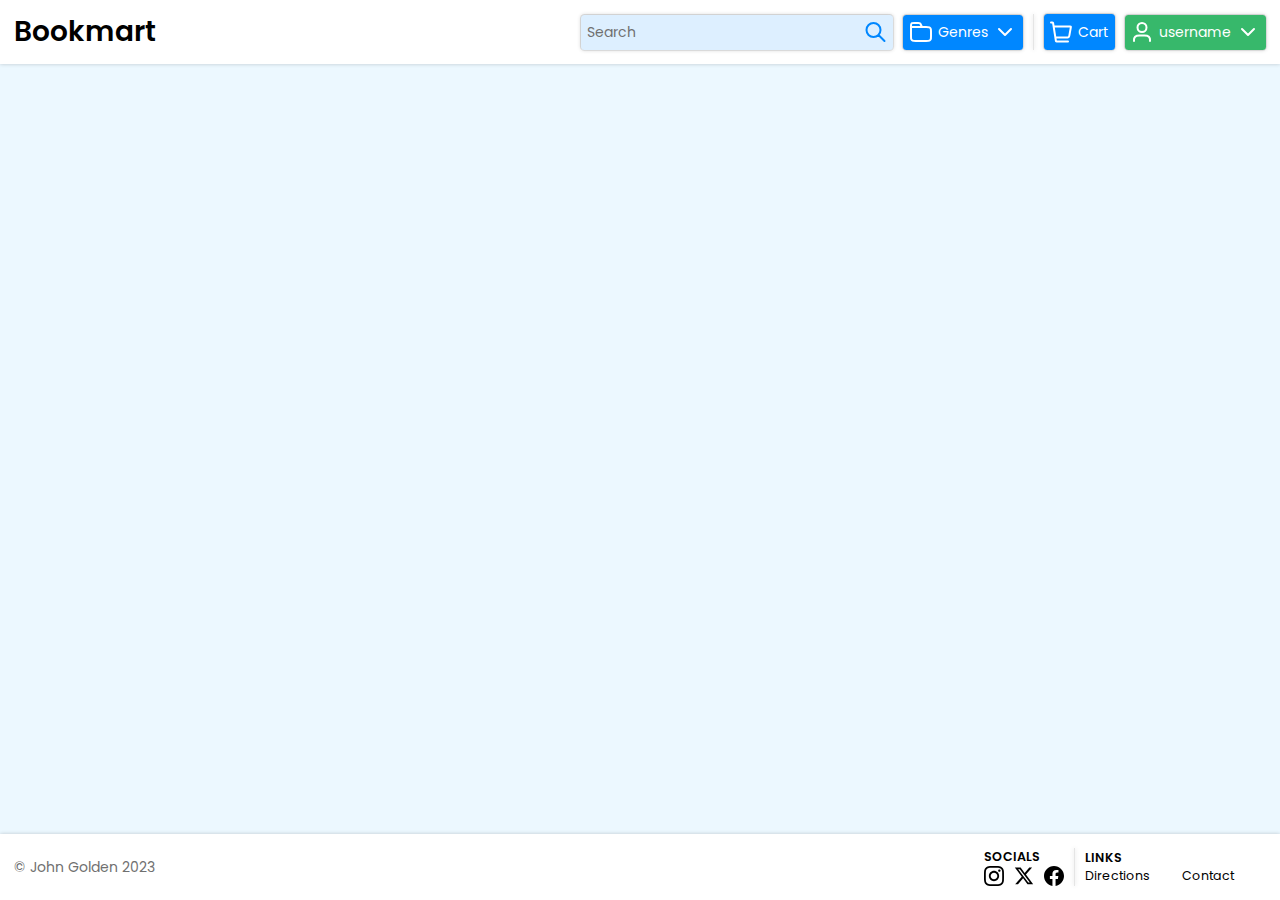
==== category.html @ d0760aee "add stripped category page" ====
<!DOCTYPE html>
<html lang="en">

<head>
  <meta charset="UTF-8">
  <meta name="viewport" content="width=device-width, initial-scale=1.0">
  <title>Bookmart</title>

  <link rel="stylesheet" href="css/globals.css">
  <link rel="stylesheet" href="css/header.css">
  <link rel="stylesheet" href="css/card.css">
  <link rel="stylesheet" href="css/category.css">
  <link rel="stylesheet" href="css/footer.css">
</head>

<body>
  <div class="page__container">
    <header>
      <div class="header__title">
        <img
          class="header__title__logo"
          src=""
          alt=""
        />
        <h1>
          Bookmart
        </h1>
      </div>

      <nav class="header__links">
        <div class="box--secondary navbar__button">
          <input placeholder="Search"/>
          <img
            src="images/site/search-sm-blue.svg"
            alt=""
          />
        </div>

        <button class="box--primary navbar__button">
          <img
            src="images/site/folder-white.svg"
            alt=""
          />
          <p>
            Genres
          </p>
          <img
            src="images/site/chevron-down.svg"
            alt=""
          />
        </button>
        
        <div class="divider"></div>

        <button class="box--primary navbar__button">
          <img
            src="images/site/shopping-cart-02.svg"
            alt=""
          />
          <p>
            Cart
          </p>
        </button>
        
        <button class="box--primary navbar__button account">
          <img
            src="images/site/user-01.svg"
            alt=""
          />
          <p>
            username
          </p>
          <img
            src="images/site/chevron-down.svg"
            alt=""
          />
        </button>
      </nav>
    </header>
    
    <main class="container">
      
    </main>
  
    <footer>
      <div class="footer__copyright">
        <p class="copyright__text">
          © John Golden 2023
        </p>
      </div>

      <div class="footer__links">
        <section>
          <h3 class="link__section__header">Socials</h3>
          <div class="link__section__socials">
            <img
              src="images/site/instagram.svg"
              alt=""
            />
            <img
              src="images/site/x.svg"
              alt=""
            />
            <img
              src="images/site/facebook.svg"
              alt=""
            />
          </div>
        </section>

        <div class="divider"></div>
        
        <section>
          <h3 class="link__section__header">Links</h3>
          <div class="link__section__list">
            <a href="">
              <p class="link__section__link">
                Directions
              </p>
            </a>
            <a href="">
              <p class="link__section__link">
                Contact
              </p>
            </a>
          </div>
        </section>
      </div>
    </footer>
  </div>
</body>

</html>
---- css/globals.css ----
@import url("https://fonts.googleapis.com/css2?family=Poppins:wght@400;500;600;700&display=swap");

:root {
    --background-color: 255, 255, 255;

    --text-color: black;
    --text-color-fade: #707070;

    --default-font-family: "Poppins", sans-serif;
    --default-outline: 1px inset rgba(0, 0, 0, 0.1);
    --default-border-radius: 0.25em;

    --default-box-shadow: 0 0 4px 0 rgba(0, 0, 0, 0.2);
    --default-box-shadow-heavy: 0 0 6px 0 rgba(0, 0, 0, 0.4);

    --primary-color: #0087ff;
    --primary-color-alt: white;

    --secondary-color: #ddefff;
    --secondary-color-alt: var(--primary-color);
}

body {
    margin: 0;

    background-color: #ecf8ff;
    color: var(--text-color);

    font-family: var(--default-font-family);
    font-size: 14px;
}

main {
    display: flex;
    /* fill any remaining space not taken by header/footer: */
    flex-grow: 1;
}

* {
    box-sizing: border-box;
}

h1,
h2,
h3,
p {
    margin: 0;
}

h1,
h2,
h3 {
    font-weight: 600;
}

ol,
ul {
    list-style: none;
    padding: 0;
    margin: 0;
}

img {
    display: block;
    max-width: 100%;
    height: auto;
}

a {
    text-decoration: none;
}

a,
a:visited {
  color: var(--color);
}

/* media queries?: */
.container {
    margin: 0 auto;
    max-width: 1536px;
}

.page__container {
    display: flex;
    flex-direction: column;

    min-height: 100vh;
}

.divider {
    width: 1px;
    height: 100%;

    background-color: rgba(0, 0, 0, 0.1);
    
    box-shadow: var(--default-box-shadow);
}

/* buttons & input: */
button,
input, 
input[type="submit"],
input[type="reset"] {
    all: unset;
}

input::placeholder {
    color: var(--text-color-fade);
}

.box--primary {
    padding: 0.4em;
    
    background-color: var(--primary-color);
    color: var(--primary-color-alt);
    
    outline: var(--default-outline);
    border-radius: var(--default-border-radius);
    
    box-shadow: var(--default-box-shadow);
    transition: box-shadow 0.2s;
}

.box--primary:hover {
    box-shadow: var(--default-box-shadow-heavy);
}

.box--secondary {
    padding: 0.4em;
    
    background-color: var(--secondary-color);
    color: var(--secondary-color-alt);
    
    outline: var(--default-outline);
    border-radius: var(--default-border-radius);
    
    box-shadow: var(--default-box-shadow);
    transition: box-shadow 0.2s;
}

.box--secondary:hover {
    box-shadow: var(--default-box-shadow-heavy);
}
---- css/header.css ----
header {
    display: flex;
    justify-content: space-between;

    padding: 1em;

    background-color: rgb(var(--background-color));
    box-shadow: var(--default-box-shadow);
}

.header__title {
    display: flex;
    align-items: center;
}

.header__title h1,
.header__title h2,
.header__title h3 {
    line-height: 1.2;
}

.header__links {
    display: flex;
    align-items: center;
    gap: 10px;
}

.navbar__button {
    display: flex;
    align-items: center;
    gap: 5px;
}

.account {
    background-color: #37b86b;
}
---- css/card.css ----
.card {
    padding: 0.6em;

    background-color: rgb(var(--background-color));

    outline: var(--default-outline);
    border-radius: var(--default-border-radius);
    
    box-shadow: var(--default-box-shadow);
    transition: box-shadow 0.2s;
}

.card h1,
.card h2,
.card h3 {
    line-height: 1.2;
}

.card__header {
    display: flex;
    justify-content: space-between;
    align-items: center;
}

.card__title {
    flex-grow: 1;
    text-transform: uppercase;
}

.card__image {
}

.card__blurb {
}

.card:hover {
    box-shadow: var(--default-box-shadow-heavy)
}
---- css/footer.css ----
footer {
    display: flex;
    justify-content: space-between;

    padding: 1em;

    background-color: rgb(var(--background-color));
    box-shadow: var(--default-box-shadow);
}

.footer__copyright {
    display: flex;
    align-items: center;
}

.footer__copyright p {
    color: var(--text-color-fade);
}

.footer__title h1,
.footer__title h2,
.footer__title h3 {
    line-height: 1.2;
}

.footer__links {
    display: flex;
    align-items: center;
    gap: 10px;
}

.footer__links p,
.footer__links h1,
.footer__links h2,
.footer__links h3 {
    font-size: 0.9em;
}

.link__section__header {
    text-transform: uppercase;
}

.link__section__socials {
    display: flex;
    align-items: center;
    gap: 10px;
}

.link__section__list {
    display: flex;
    align-items: center;
}

.link__section__link {
    min-width: 4rem;
    padding-right: 2rem;
}
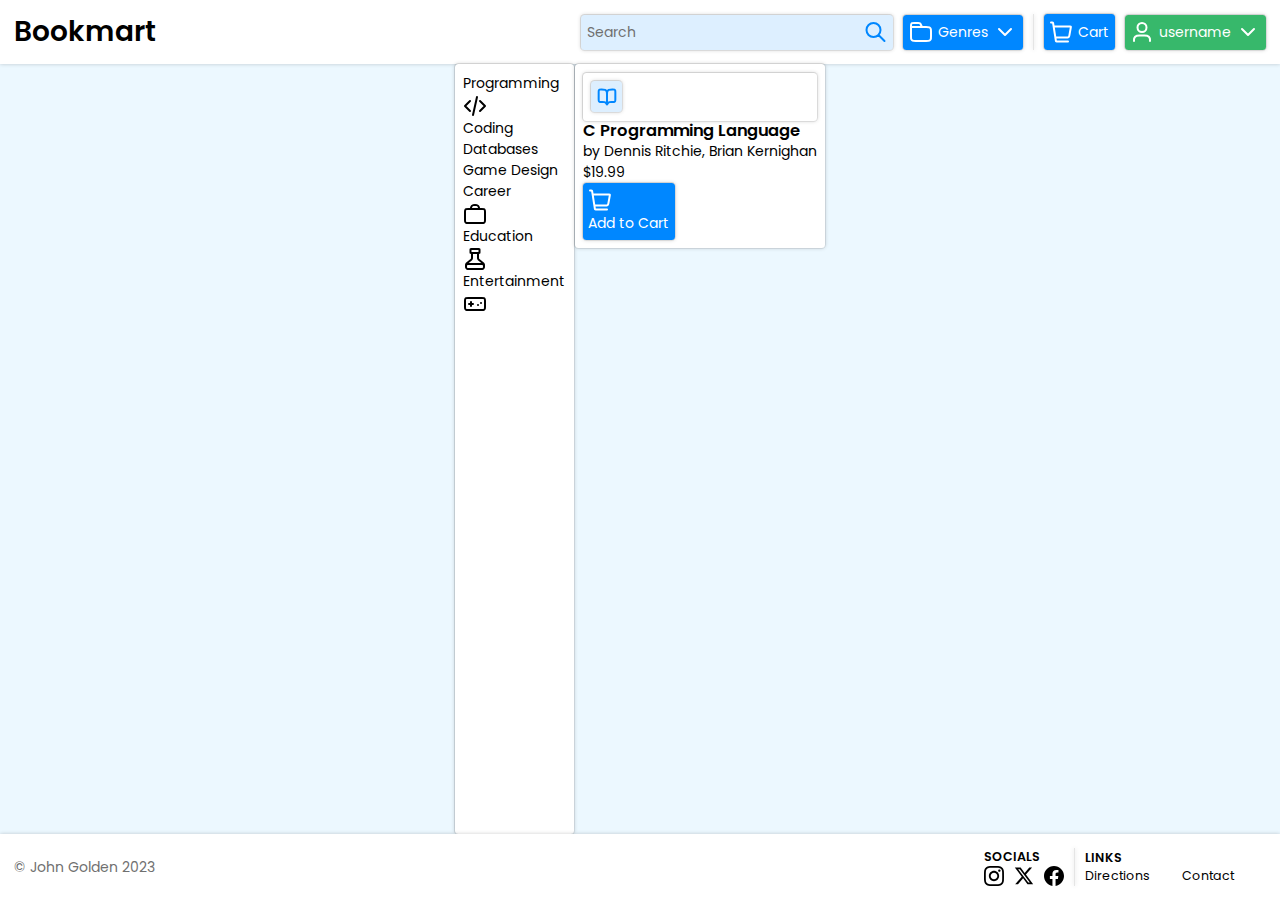
==== commit 36b676d0: "draft category page" ====
--- a/category.html
+++ b/category.html
@@ -79,7 +79,117 @@
     </header>
     
     <main class="container">
-      
+      <div class="category__list card">
+        <div class="category__header">
+          <p class="category__title">Programming</p>
+          <div class="category__line"></div>
+          <img
+            class="category__icon"
+            src="images/site/genres/code-snippet-02.svg"
+            alt=""
+          />
+        </div>
+
+        <ul class="category__item__list">
+          <li>
+            <a href="">
+              <p class="category__item">
+                Coding
+              </p>
+            </a>
+          </li>
+          <li>
+            <a href="">
+              <p class="category__item">
+                Databases
+              </p>
+            </a>
+          </li>
+          <li>
+            <a href="">
+              <p class="category__item">
+                Game Design
+              </p>
+            </a>
+          </li>
+        </ul>
+
+        <div class="category__header">
+          <p class="category__title">Career</p>
+          <div class="category__line"></div>
+          <img
+            class="category__icon"
+            src="images/site/genres/briefcase-01.svg"
+            alt=""
+          />
+        </div>
+
+
+        <div class="category__header">
+          <p class="category__title">Education</p>
+          <div class="category__line"></div>
+          <img
+            class="category__icon"
+            src="images/site/genres/beaker-02.svg"
+            alt=""
+          />
+        </div>
+
+
+        <div class="category__header">
+          <p class="category__title">Entertainment</p>
+          <div class="category__line"></div>
+          <img
+            class="category__icon"
+            src="images/site/genres/gaming-pad-02.svg"
+            alt=""
+          />
+        </div>
+      </div>
+
+      <div class="divider"></div>
+
+      <div class="book__list">
+        <div class="book__item card">
+          <div class="item__cover__frame card">
+            <button class="read__now__button box--secondary">
+              <img
+                src="images/site/book-open-01-blue.svg"
+                alt=""
+              />
+            </button>
+            <img
+              class="item__cover"
+              src="https://www0.alibris-static.com/c-programming-language/isbn/9780131103627_l.jpg"
+              alt=""
+            />
+          </div>
+          <div class="book__item__actions">
+            <div class="book__item__details">
+              <h3 class="book__item__title">
+                C Programming Language
+              </h3>
+              <p class="book__item__author">
+                by Dennis Ritchie, Brian Kernighan
+              </p>
+            </div>
+            <div class="book__item__checkout">
+              <div class="checkout__price">
+                <p class="checkout__price__text">$19.99</p>
+              </div>
+              <button class="checkout__button box--primary">
+                <img
+                  class="checkout__button__icon"
+                  src="images/site/shopping-cart-02.svg"
+                  alt=""
+                />
+                <p>Add to Cart</p>
+              </button>
+            </div>
+          </div>
+        </div>
+
+      </div>
     </main>
   
     <footer>
--- a/css/globals.css
+++ b/css/globals.css
@@ -105,6 +105,10 @@
     all: unset;
 }
 
+button:hover {
+    cursor: pointer;
+}
+
 input::placeholder {
     color: var(--text-color-fade);
 }
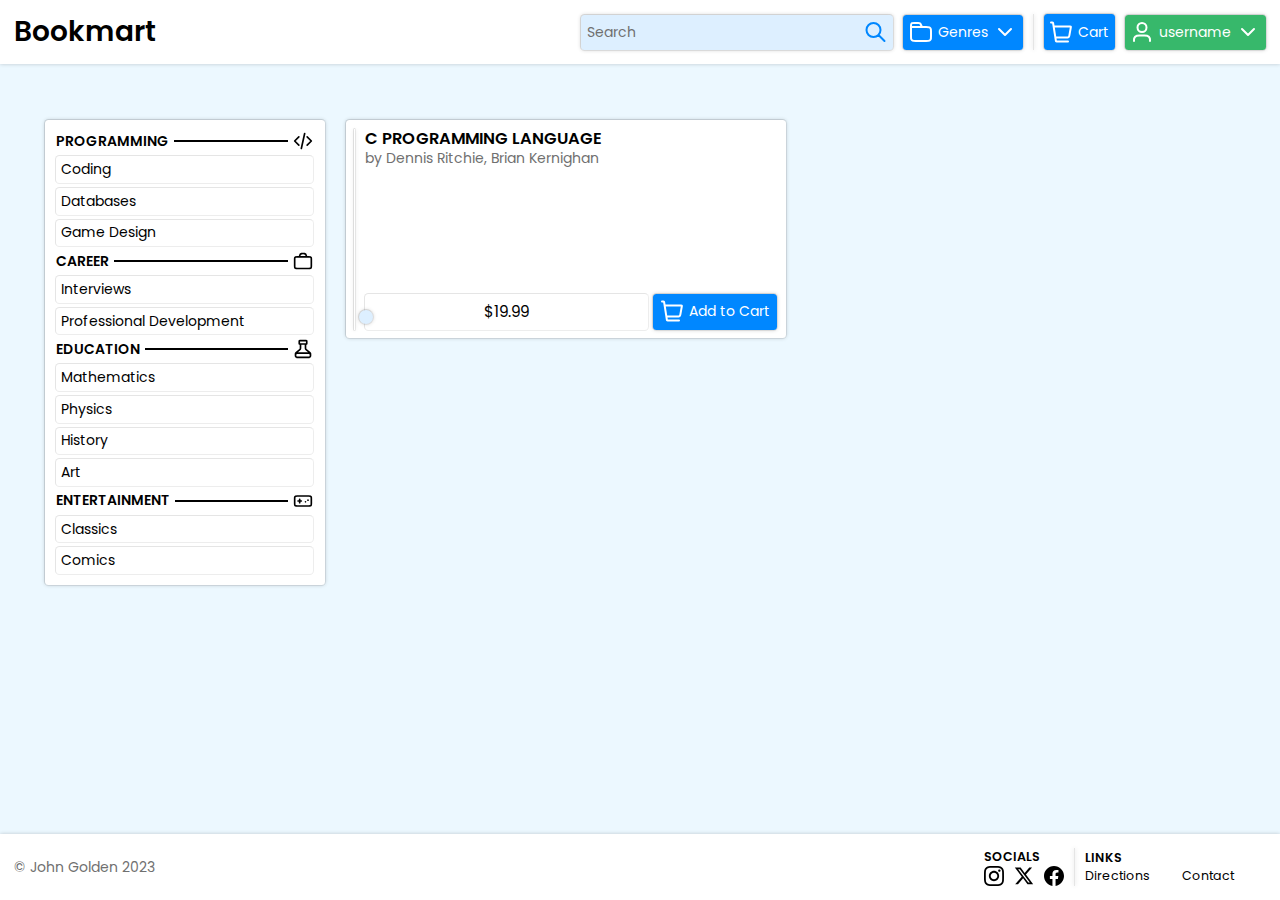
==== commit 3f832f5e: "add missing categories, add selected sample" ====
--- a/category.html
+++ b/category.html
@@ -93,7 +93,7 @@
         <ul class="category__item__list">
           <li>
             <a href="">
-              <p class="category__item">
+              <p class="category__item item--selected">
                 Coding
               </p>
             </a>
@@ -124,6 +124,22 @@
           />
         </div>
 
+        <ul class="category__item__list">
+          <li>
+            <a href="">
+              <p class="category__item">
+                Interviews
+              </p>
+            </a>
+          </li>
+          <li>
+            <a href="">
+              <p class="category__item">
+                Professional Development
+              </p>
+            </a>
+          </li>
+        </ul>
 
         <div class="category__header">
           <p class="category__title">Education</p>
@@ -135,6 +151,36 @@
           />
         </div>
 
+        <ul class="category__item__list">
+          <li>
+            <a href="">
+              <p class="category__item">
+                Mathematics
+              </p>
+            </a>
+          </li>
+          <li>
+            <a href="">
+              <p class="category__item">
+                Physics
+              </p>
+            </a>
+          </li>
+          <li>
+            <a href="">
+              <p class="category__item">
+                History
+              </p>
+            </a>
+          </li>
+          <li>
+            <a href="">
+              <p class="category__item">
+                Art
+              </p>
+            </a>
+          </li>
+        </ul>
 
         <div class="category__header">
           <p class="category__title">Entertainment</p>
@@ -145,6 +191,23 @@
             alt=""
           />
         </div>
+
+        <ul class="category__item__list">
+          <li>
+            <a href="">
+              <p class="category__item">
+                Classics
+              </p>
+            </a>
+          </li>
+          <li>
+            <a href="">
+              <p class="category__item">
+                Comics
+              </p>
+            </a>
+          </li>
+        </ul>
       </div>
 
       <div class="divider"></div>
--- a/css/globals.css
+++ b/css/globals.css
@@ -18,6 +18,8 @@
 
     --secondary-color: #ddefff;
     --secondary-color-alt: var(--primary-color);
+
+    --danger-color: #ff4848;
 }
 
 body {
@@ -97,6 +99,11 @@
     box-shadow: var(--default-box-shadow);
 }
 
+.divider.divider--horizontal {
+    width: 100%;
+    height: 1px;
+}
+
 /* buttons & input: */
 button,
 input, 
--- a/css/header.css
+++ b/css/header.css
@@ -31,6 +31,76 @@
     gap: 5px;
 }
 
+/* generic dropdown */
+.dropdown__seat {
+    position: relative;
+}
+
+.dropdown__menu {
+    position: absolute;
+    top: calc(100%);
+
+    width: 100%;
+
+    opacity: 0;
+    transform: translateY(calc(-50% - 0.5em)) scaleY(0);
+
+    transition-property: opacity, transform;
+    transition-duration: 200ms;
+}
+
+.dropdown__seat:hover .dropdown__menu {
+    opacity: 1;
+    transform: translateY(0) scaleY(100%);
+}
+
+/* category menu */
+.category__dropdown {
+    width: 240px;
+    /* assuming position: absolute */
+    left: -50%;
+}
+
+.category__dropdown__header {
+    display: flex;
+    align-items: center;
+    gap: 5px;
+
+    font-weight: 600;
+}
+
+.category__dropdown__header__title {
+    text-transform: uppercase;
+}
+
+.category__dropdown__header__line {
+    background-color: black;
+    height: 2px;
+    width: 100%;
+}
+
+.category__dropdown__header__icon {
+    width: 20px;
+}
+
+.category__dropdown__item {
+    margin-left: 1em;
+    transition: transform 200ms;
+}
+
+.category__dropdown__item:hover {
+    transform: translateX(0.4em);
+}
+
+/* account menu */
 .account {
     background-color: #37b86b;
 }
+
+.account__divider {
+    margin: 0.5em 0;
+}
+
+.account__logout {
+    color: var(--danger-color);
+}
--- a/css/category.css
+++ b/css/category.css
@@ -0,0 +1,155 @@
+main {
+    display: flex;
+    gap: 10px;
+
+    padding: 4em 0;
+}
+
+.category__list {
+    display: flex;
+    flex-direction: column;
+    gap: 5px;
+
+    min-width: 280px;
+    height: max-content;
+}
+
+.category__item__list {
+    display: flex;
+    flex-direction: column;
+    gap: 5px;
+}
+
+.category__item {
+    display: flex;
+    justify-content: space-between;
+
+    padding: 0.2em 0.4em;
+
+    outline: var(--default-outline); 
+    border-radius: var(--default-border-radius);
+}
+
+.category__item.item--selected {
+
+}
+
+.category__list {
+    padding: 0.8em;
+}
+
+.category__header {
+    display: flex;
+    justify-content: space-between;
+    align-items: center;
+    gap: 5px;
+
+    width: 100%;
+
+    color: black;
+}
+
+.category__title {
+    font-weight: 600;
+    line-height: 1.2;
+    text-transform: uppercase;
+}
+
+.category__line {
+    background-color: black;
+    height: 2px;
+    width: 100%;
+}
+
+.category__icon {
+    width: 20px;
+}
+
+.book__list {
+    display: grid;
+    grid-template-columns: repeat(2, 1fr);
+    grid-gap: 10px;
+    justify-items: center;
+    align-items: center;
+
+    height: max-content;
+}
+
+.book__item {
+    display: flex;
+    gap: 10px;
+
+    height: max-content;
+    width: 440px;
+}
+
+.item__cover__frame {
+    position: relative;
+    padding: 0.05em;
+}
+
+.item__cover {
+    max-width: 150px;
+    height: 200px;
+
+    border-radius: calc(var(--default-border-radius) / 2);
+}
+
+.read__now__button {
+    position: absolute;
+    
+    bottom: 0.4em;
+    left: 0.4em;
+    
+    padding: 0.5em;
+
+    border-radius: 8px;
+}
+
+.book__item__actions {
+    display: flex;
+    flex-direction: column;
+    justify-content: space-between;
+
+    width: 100%;
+}
+
+.book__item__title {
+    text-transform: uppercase;
+}
+
+.book__item__author {
+    color: var(--text-color-fade);
+}
+
+.book__item__checkout {
+    display: flex;
+    align-items: center;
+    gap: 5px;
+}
+
+.checkout__price {
+    display: flex;
+    flex-direction: column;
+    justify-content: center;
+    flex: 1;
+
+    height: 100%;
+
+    outline: var(--default-outline);
+    border-radius: var(--default-border-radius);
+}
+
+.checkout__price__text {
+    font-size: 1.1em;
+    text-align: center;
+}
+
+.checkout__button {
+    display: flex;
+    align-items: center;
+    gap: 5px;
+
+    padding-left: 0.5em;
+    padding-right: 0.5em;
+}
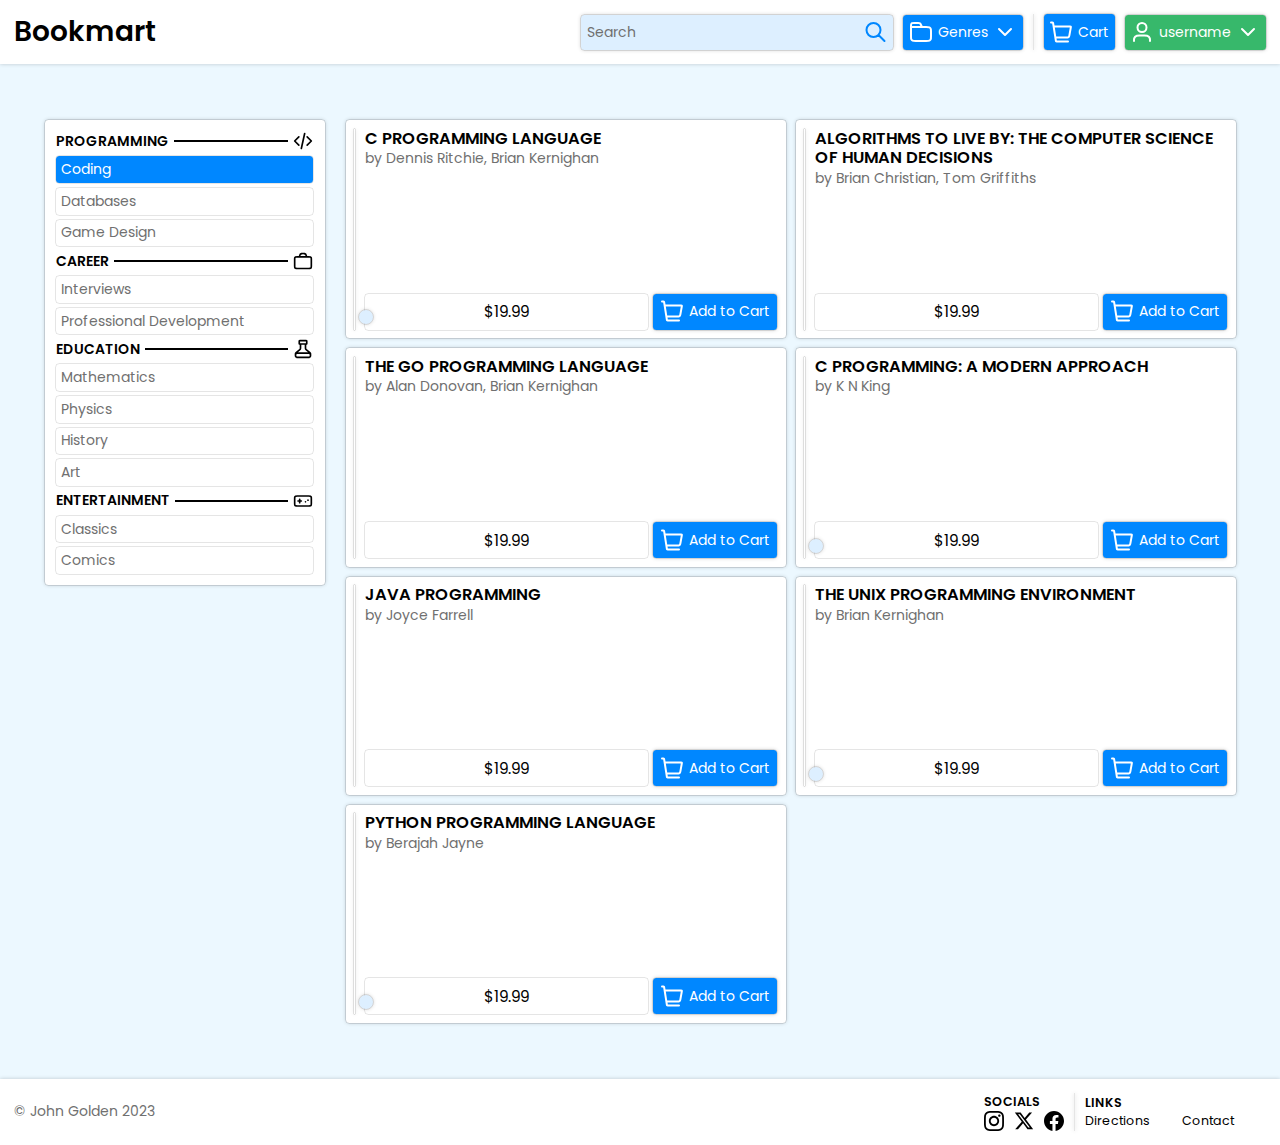
==== commit 0753dbaf: "add extra book examples & media query" ====
--- a/category.html
+++ b/category.html
@@ -252,6 +252,222 @@
           </div>
         </div>
 
+        <div class="book__item card">
+          <div class="item__cover__frame card">
+            <img
+              class="item__cover"
+              src="https://www3.alibris-static.com/algorithms-to-live-by-the-computer-science-of-human-decisions/isbn/9781250118363_l.jpg"
+              alt=""
+            />
+          </div>
+          <div class="book__item__actions">
+            <div class="book__item__details">
+              <h3 class="book__item__title">
+                Algorithms to Live By: The Computer Science of Human Decisions
+              </h3>
+              <p class="book__item__author">
+                by Brian Christian, Tom Griffiths
+              </p>
+            </div>
+            <div class="book__item__checkout">
+              <div class="checkout__price">
+                <p class="checkout__price__text">$19.99</p>
+              </div>
+              <button class="checkout__button box--primary">
+                <img
+                  class="checkout__button__icon"
+                  src="images/site/shopping-cart-02.svg"
+                  alt=""
+                />
+                <p>Add to Cart</p>
+              </button>
+            </div>
+          </div>
+        </div>
+
+        <div class="book__item card">
+          <div class="item__cover__frame card">
+            <img
+              class="item__cover"
+              src="https://www2.alibris-static.com/the-go-programming-language/isbn/9780134190440_l.jpg"
+              alt=""
+            />
+          </div>
+          <div class="book__item__actions">
+            <div class="book__item__details">
+              <h3 class="book__item__title">
+                The Go Programming Language
+              </h3>
+              <p class="book__item__author">
+                by Alan Donovan, Brian Kernighan
+              </p>
+            </div>
+            <div class="book__item__checkout">
+              <div class="checkout__price">
+                <p class="checkout__price__text">$19.99</p>
+              </div>
+              <button class="checkout__button box--primary">
+                <img
+                  class="checkout__button__icon"
+                  src="images/site/shopping-cart-02.svg"
+                  alt=""
+                />
+                <p>Add to Cart</p>
+              </button>
+            </div>
+          </div>
+        </div>
+
+        <div class="book__item card">
+          <div class="item__cover__frame card">
+            <button class="read__now__button box--secondary">
+              <img
+                src="images/site/book-open-01-blue.svg"
+                alt=""
+              />
+            </button>
+            <img
+              class="item__cover"
+              src="https://www2.alibris-static.com/c-programming-a-modern-approach/isbn/9780393979503_l.jpg"
+              alt=""
+            />
+          </div>
+          <div class="book__item__actions">
+            <div class="book__item__details">
+              <h3 class="book__item__title">
+                C Programming: A Modern Approach
+              </h3>
+              <p class="book__item__author">
+                by K N King
+              </p>
+            </div>
+            <div class="book__item__checkout">
+              <div class="checkout__price">
+                <p class="checkout__price__text">$19.99</p>
+              </div>
+              <button class="checkout__button box--primary">
+                <img
+                  class="checkout__button__icon"
+                  src="images/site/shopping-cart-02.svg"
+                  alt=""
+                />
+                <p>Add to Cart</p>
+              </button>
+            </div>
+          </div>
+        </div>
+
+        <div class="book__item card">
+          <div class="item__cover__frame card">
+            <img
+              class="item__cover"
+              src="https://www4.alibris-static.com/java-programming/isbn/9780357673423_l.jpg"
+              alt=""
+            />
+          </div>
+          <div class="book__item__actions">
+            <div class="book__item__details">
+              <h3 class="book__item__title">
+                Java Programming
+              </h3>
+              <p class="book__item__author">
+                by Joyce Farrell
+              </p>
+            </div>
+            <div class="book__item__checkout">
+              <div class="checkout__price">
+                <p class="checkout__price__text">$19.99</p>
+              </div>
+              <button class="checkout__button box--primary">
+                <img
+                  class="checkout__button__icon"
+                  src="images/site/shopping-cart-02.svg"
+                  alt=""
+                />
+                <p>Add to Cart</p>
+              </button>
+            </div>
+          </div>
+        </div>
+
+        <div class="book__item card">
+          <div class="item__cover__frame card">
+            <button class="read__now__button box--secondary">
+              <img
+                src="images/site/book-open-01-blue.svg"
+                alt=""
+              />
+            </button>
+            <img
+              class="item__cover"
+              src="https://www4.alibris-static.com/the-unix-programming-environment/isbn/9780139376818_l.jpg"
+              alt=""
+            />
+          </div>
+          <div class="book__item__actions">
+            <div class="book__item__details">
+              <h3 class="book__item__title">
+                The Unix Programming Environment
+              </h3>
+              <p class="book__item__author">
+                by Brian Kernighan
+              </p>
+            </div>
+            <div class="book__item__checkout">
+              <div class="checkout__price">
+                <p class="checkout__price__text">$19.99</p>
+              </div>
+              <button class="checkout__button box--primary">
+                <img
+                  class="checkout__button__icon"
+                  src="images/site/shopping-cart-02.svg"
+                  alt=""
+                />
+                <p>Add to Cart</p>
+              </button>
+            </div>
+          </div>
+        </div>
+
+        <div class="book__item card">
+          <div class="item__cover__frame card">
+            <button class="read__now__button box--secondary">
+              <img
+                src="images/site/book-open-01-blue.svg"
+                alt=""
+              />
+            </button>
+            <img
+              class="item__cover"
+              src="https://www3.alibris-static.com/python-programming-language/isbn/9781423241881_l.jpg"
+              alt=""
+            />
+          </div>
+          <div class="book__item__actions">
+            <div class="book__item__details">
+              <h3 class="book__item__title">
+                Python Programming Language
+              </h3>
+              <p class="book__item__author">
+                by Berajah Jayne
+              </p>
+            </div>
+            <div class="book__item__checkout">
+              <div class="checkout__price">
+                <p class="checkout__price__text">$19.99</p>
+              </div>
+              <button class="checkout__button box--primary">
+                <img
+                  class="checkout__button__icon"
+                  src="images/site/shopping-cart-02.svg"
+                  alt=""
+                />
+                <p>Add to Cart</p>
+              </button>
+            </div>
+          </div>
+        </div>
+
       </div>
     </main>
   
--- a/css/globals.css
+++ b/css/globals.css
@@ -7,7 +7,7 @@
     --text-color-fade: #707070;
 
     --default-font-family: "Poppins", sans-serif;
-    --default-outline: 1px inset rgba(0, 0, 0, 0.1);
+    --default-outline: 1px solid rgba(0, 0, 0, 0.1);
     --default-border-radius: 0.25em;
 
     --default-box-shadow: 0 0 4px 0 rgba(0, 0, 0, 0.2);
--- a/css/category.css
+++ b/css/category.css
@@ -26,12 +26,24 @@
 
     padding: 0.2em 0.4em;
 
+    color: var(--text-color-fade);
+
     outline: var(--default-outline); 
     border-radius: var(--default-border-radius);
 }
 
 .category__item.item--selected {
+    color: var(--primary-color-alt);
+    background-color: var(--primary-color);
+}
 
+.category__item:not(.item--selected):hover {
+    color: var(--secondary-color-alt);
+    background-color: var(--secondary-color);
+    outline-color: var(--secondary-color-alt);
+
+    transition-property: color, outline-color;
+    transition-duration: 200ms;
 }
 
 .category__list {
@@ -73,6 +85,12 @@
     align-items: center;
 
     height: max-content;
+}
+
+@media screen and (max-width: 1200px) {
+    .book__list {
+        grid-template-columns: repeat(1, 1fr);
+    }
 }
 
 .book__item {
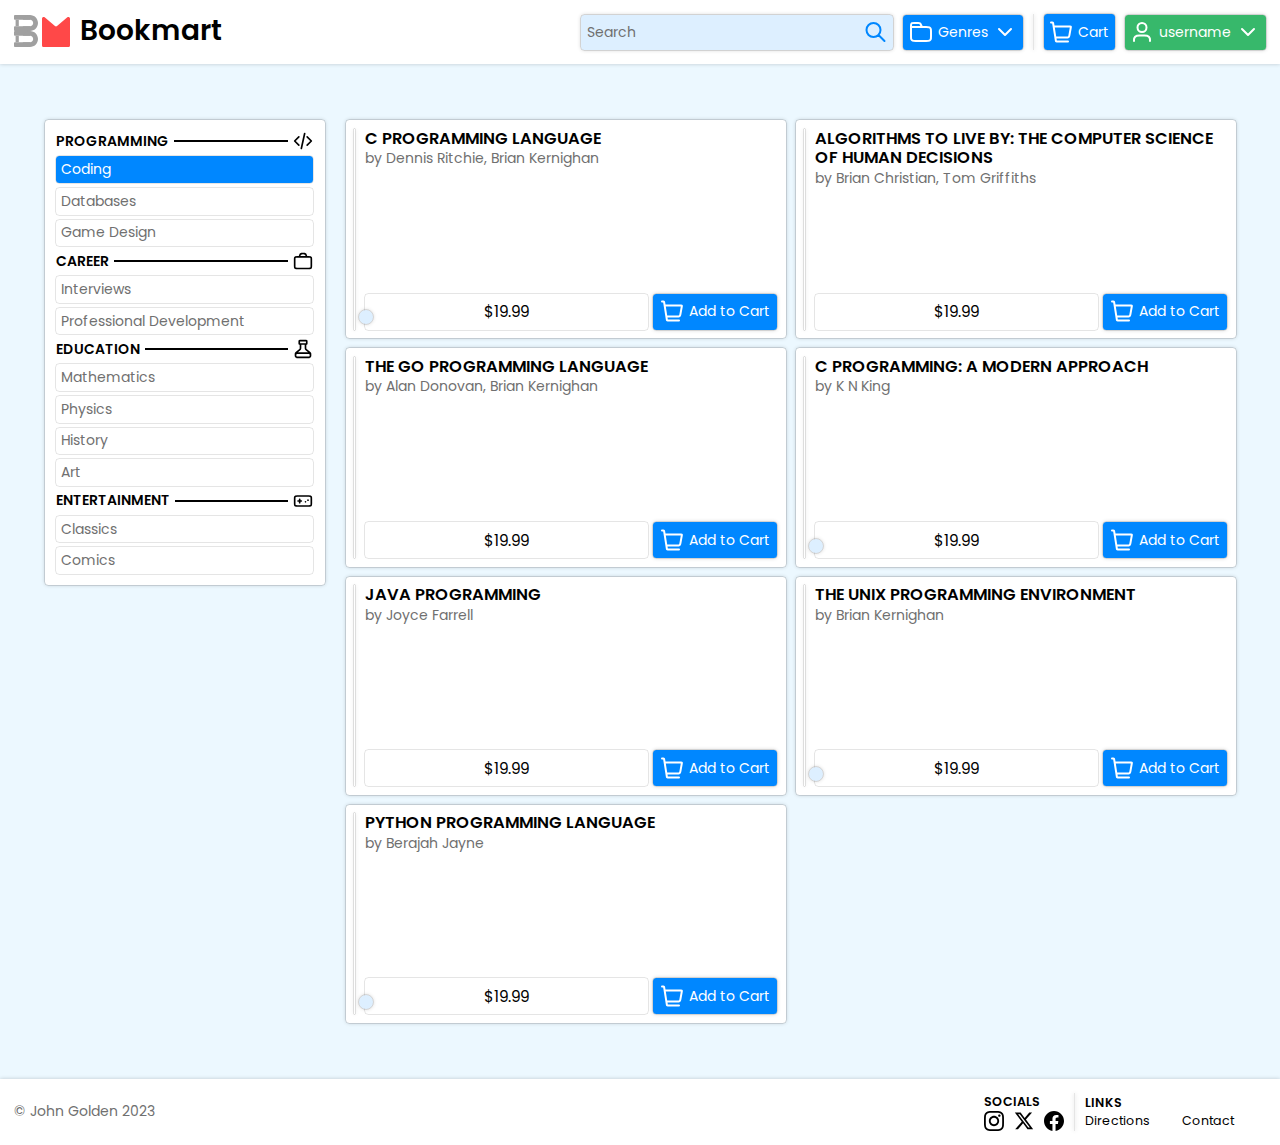
==== commit 22365b4f: "import header from index" ====
--- a/category.html
+++ b/category.html
@@ -16,16 +16,18 @@
 <body>
   <div class="page__container">
     <header>
-      <div class="header__title">
-        <img
-          class="header__title__logo"
-          src=""
-          alt=""
-        />
-        <h1>
-          Bookmart
-        </h1>
-      </div>
+      <a href="/">
+        <div class="header__title">
+          <img
+            class="header__title__logo"
+            src="/images/site/logo.svg"
+            alt=""
+          />
+          <h1>
+            Bookmart
+          </h1>
+        </div>
+      </a>
 
       <nav class="header__links">
         <div class="box--secondary navbar__button">
@@ -36,19 +38,125 @@
           />
         </div>
 
-        <button class="box--primary navbar__button">
-          <img
-            src="images/site/folder-white.svg"
-            alt=""
-          />
-          <p>
-            Genres
-          </p>
-          <img
-            src="images/site/chevron-down.svg"
-            alt=""
-          />
-        </button>
+        <div class="dropdown__seat">
+          <button class="box--primary navbar__button">
+            <img
+              src="images/site/folder-white.svg"
+              alt=""
+            />
+            <p>
+              Genres
+            </p>
+            <img
+              src="images/site/chevron-down.svg"
+              alt=""
+            />
+          </button>
+
+          <div class="dropdown__menu category__dropdown">
+            <ul class="card">
+              <li class="category__dropdown__header">
+                <p class="category__dropdown__header__title">Programming</p>
+                <div class="category__dropdown__header__line"></div>
+                <img
+                  class="category__dropdown__header__icon"
+                  src="images/site/genres/code-snippet-02.svg"
+                  alt=""
+                />
+              </li>
+              
+              <li class="category__dropdown__item">
+                <a href="/category.html">
+                  <p>Coding</p>
+                </a>
+              </li>
+              <li class="category__dropdown__item">
+                <a href="/category.html">
+                  <p>Databases</p>
+                </a>
+              </li>
+              <li class="category__dropdown__item">
+                <a href="/category.html">
+                  <p>Game Design</p>
+                </a>
+              </li>
+
+              <li class="category__dropdown__header">
+                <p class="category__dropdown__header__title">Career</p>
+                <div class="category__dropdown__header__line"></div>
+                <img
+                  class="category__dropdown__header__icon"
+                  src="images/site/genres/briefcase-01.svg"
+                  alt=""
+                />
+              </li>
+              
+              <li class="category__dropdown__item">
+                <a href="/category.html">
+                  <p>Interviews</p>
+                </a>
+              </li>
+              <li class="category__dropdown__item">
+                <a href="/category.html">
+                  <p>Professional Development</p>
+                </a>
+              </li>
+
+              <li class="category__dropdown__header">
+                <p class="category__dropdown__header__title">Education</p>
+                <div class="category__dropdown__header__line"></div>
+                <img
+                  class="category__dropdown__header__icon"
+                  src="images/site/genres/beaker-02.svg"
+                  alt=""
+                />
+              </li>
+              
+              <li class="category__dropdown__item">
+                <a href="/category.html">
+                  <p>Mathematics</p>
+                </a>
+              </li>
+              <li class="category__dropdown__item">
+                <a href="/category.html">
+                  <p>Physics</p>
+                </a>
+              </li>
+              <li class="category__dropdown__item">
+                <a href="/category.html">
+                  <p>History</p>
+                </a>
+              </li>
+              <li class="category__dropdown__item">
+                <a href="/category.html">
+                  <p>Art</p>
+                </a>
+              </li>
+
+              <li class="category__dropdown__header">
+                <p class="category__dropdown__header__title">Entertainment</p>
+                <div class="category__dropdown__header__line"></div>
+                <img
+                  class="category__dropdown__header__icon"
+                  src="images/site/genres/gaming-pad-02.svg"
+                  alt=""
+                />
+              </li>
+              
+              <li class="category__dropdown__item">
+                <a href="/category.html">
+                  <p>Classics</p>
+                </a>
+              </li>
+              <li class="category__dropdown__item">
+                <a href="/category.html">
+                  <p>Comics</p>
+                </a>
+              </li>
+              
+            </ul>
+          </div>
+        </div>
         
         <div class="divider"></div>
 
@@ -62,19 +170,44 @@
           </p>
         </button>
         
-        <button class="box--primary navbar__button account">
-          <img
-            src="images/site/user-01.svg"
-            alt=""
-          />
-          <p>
-            username
-          </p>
-          <img
-            src="images/site/chevron-down.svg"
-            alt=""
-          />
-        </button>
+        <div class="dropdown__seat">
+          <button class="box--primary navbar__button account">
+            <img
+              src="images/site/user-01.svg"
+              alt=""
+            />
+            <p>
+              username
+            </p>
+            <img
+              src="images/site/chevron-down.svg"
+              alt=""
+            />
+          </button>
+
+          <div class="dropdown__menu">
+            <ul class="card">
+              <li>
+                <a href="">
+                  <p>My Account</p>
+                </a>
+              </li>
+              <li>
+                <a href="">
+                  <p>Bookmarks</p>
+                </a>
+              </li>
+  
+              <div class="divider divider--horizontal account__divider"></div>
+  
+              <li class="account__logout">
+                <a href="">
+                  <p>Log Out</p>
+                </a>
+              </li>
+            </ul>
+          </div>
+        </div>
       </nav>
     </header>
     
--- a/css/header.css
+++ b/css/header.css
@@ -11,12 +11,17 @@
 .header__title {
     display: flex;
     align-items: center;
+    gap: 10px;
 }
 
 .header__title h1,
 .header__title h2,
 .header__title h3 {
     line-height: 1.2;
+}
+
+.header__title__logo {
+    width: 4em;
 }
 
 .header__links {
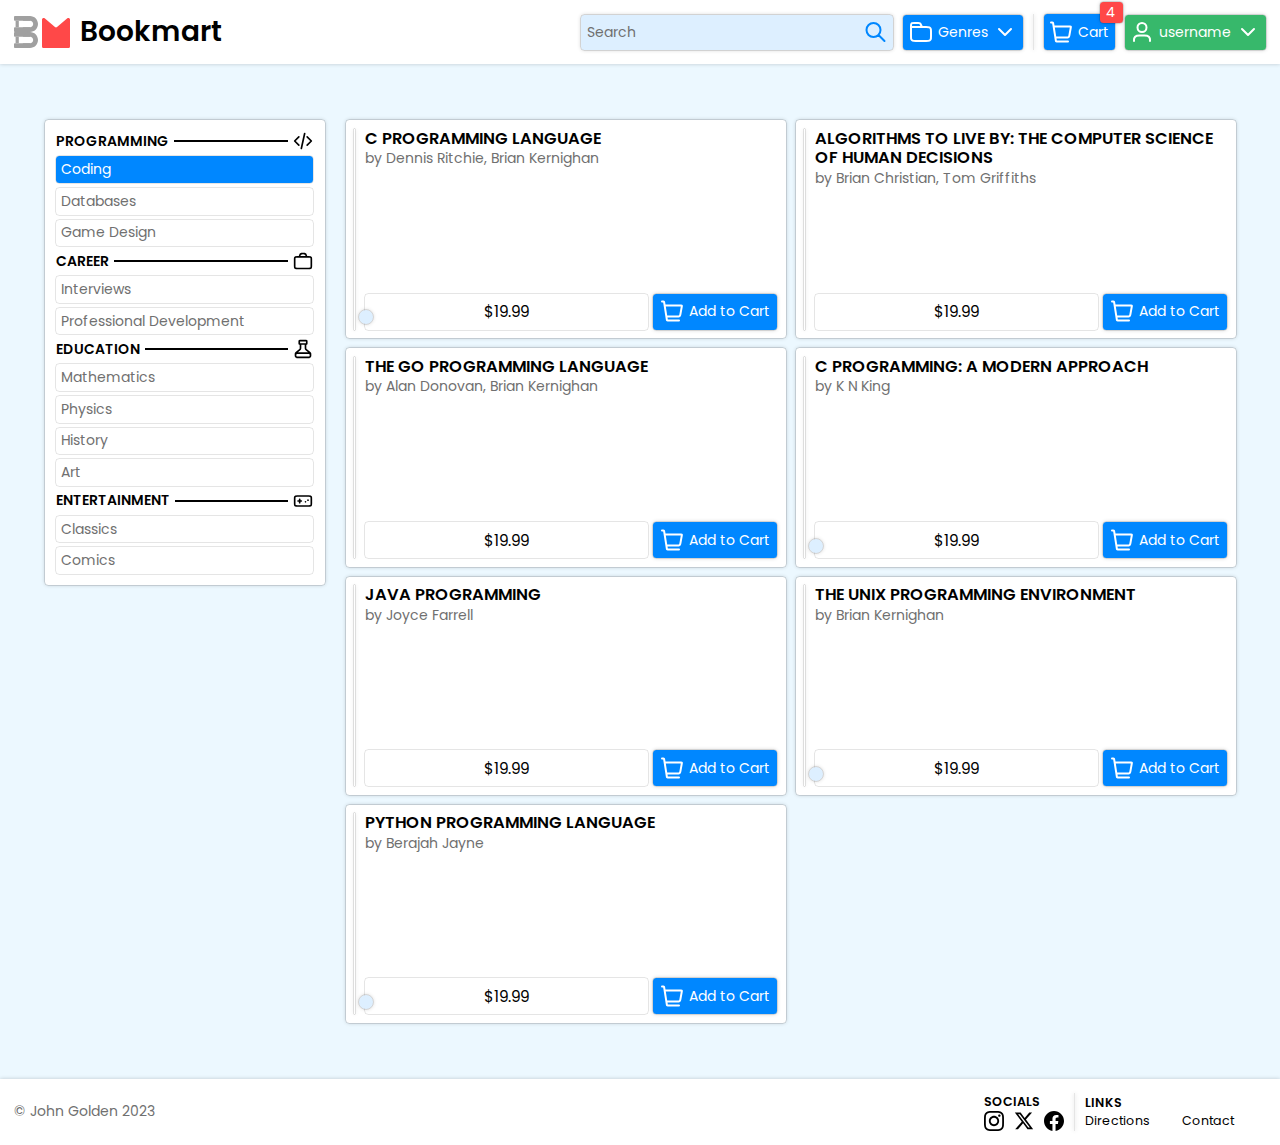
==== commit ebf9178a: "fix anchor tag content, add cart badge" ====
--- a/category.html
+++ b/category.html
@@ -160,13 +160,16 @@
         
         <div class="divider"></div>
 
-        <button class="box--primary navbar__button">
+        <button class="box--primary navbar__button shopping__cart">
           <img
             src="images/site/shopping-cart-02.svg"
             alt=""
           />
           <p>
             Cart
+          </p>
+          <p class="shopping__cart__count">
+            4
           </p>
         </button>
         
--- a/css/header.css
+++ b/css/header.css
@@ -12,12 +12,14 @@
     display: flex;
     align-items: center;
     gap: 10px;
+    
+    height: 100%;
 }
 
 .header__title h1,
 .header__title h2,
 .header__title h3 {
-    line-height: 1.2;
+    line-height: 1;
 }
 
 .header__title__logo {
@@ -97,6 +99,24 @@
     transform: translateX(0.4em);
 }
 
+/* shopping cart */
+.shopping__cart {
+    position: relative;
+}
+
+.shopping__cart__count {
+    position: absolute;
+    top: -0.75rem;
+    right: -0.5rem;
+    
+    padding: 0rem 0.4rem;
+    
+    background-color: var(--danger-color);
+    box-shadow: var(--default-box-shadow);
+    border-radius: var(--default-border-radius);
+    outline: var(--default-outline);
+}
+
 /* account menu */
 .account {
     background-color: #37b86b;
